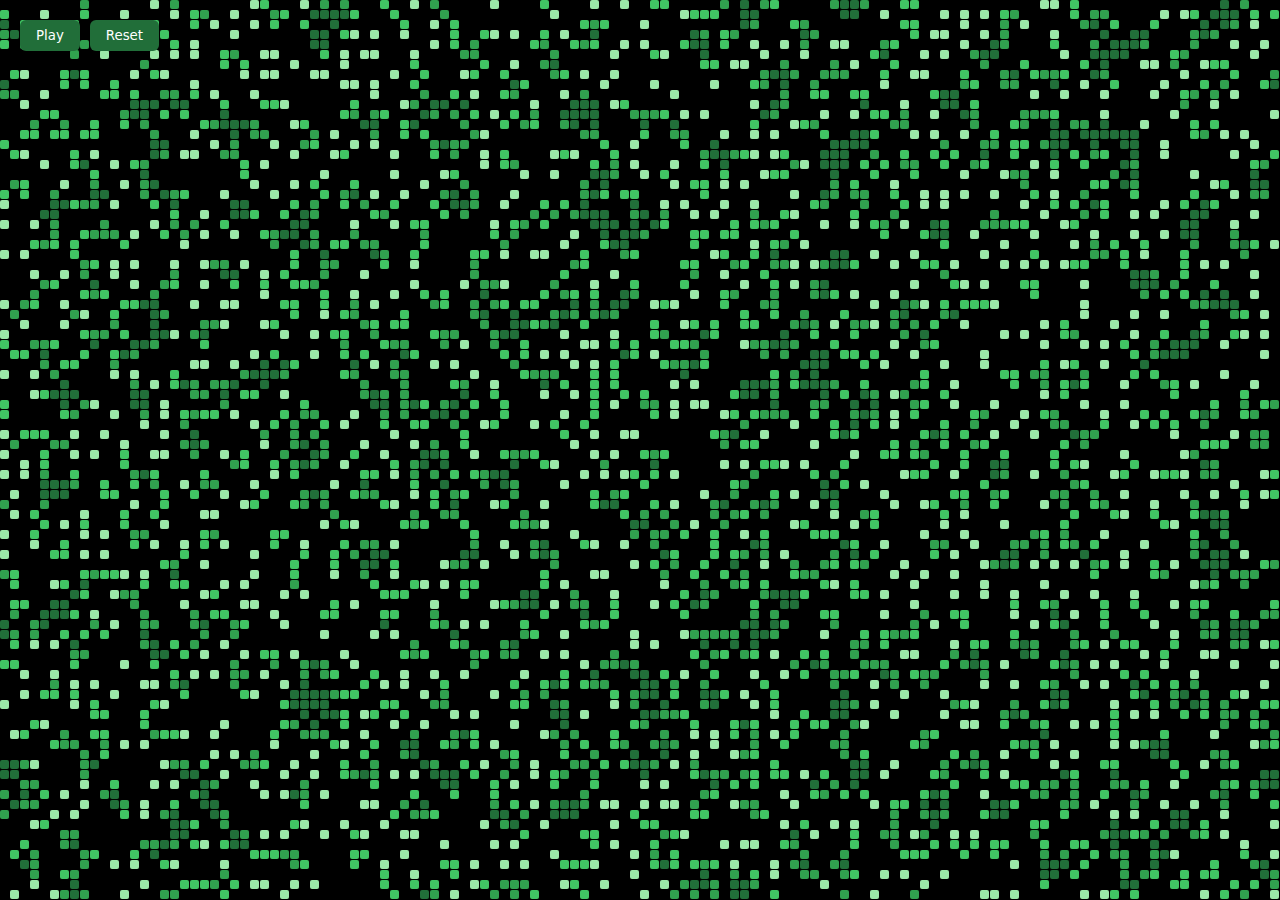
==== index.html @ 5a78d032 "Enhance GitHub Actions workflow for deployment with new permissions and concurrency settings" ====
<!DOCTYPE html>
<html>
<head>
    <title>GitHub Life</title>
    <style>
        body {
            margin: 0;
            overflow: hidden;
            background: black;
        }
        canvas { display: block; }
        .controls {
            position: fixed;
            top: 20px;
            left: 20px;
            z-index: 100;
            display: flex;
            gap: 10px;
        }
        button {
            padding: 8px 16px;
            border: none;
            border-radius: 6px;
            background: #216e39;
            color: white;
            cursor: pointer;
            font-family: -apple-system, system-ui, "Segoe UI";
            transition: background 0.2s;
        }
        button:hover { background: #30a14e; }
    </style>
</head>
<body>
    <div class="controls">
        <button id="playButton">Play</button>
        <button id="resetButton">Reset</button>
    </div>
    <canvas id="gameCanvas"></canvas>
    <script>
        const canvas = document.getElementById('gameCanvas');
        const ctx = canvas.getContext('2d');
        const playButton = document.getElementById('playButton');
        const resetButton = document.getElementById('resetButton');
        let grid = [];
        let isPlaying = false;
        let lastUpdate = 0;
        const cellSize = 10;
        const cellRadius = 2;
        const COLORS = {
            1: '#9be9a8',
            2: '#40c463',
            3: '#30a14e',
            4: '#216e39'
        };

        function getCellColor(neighbors) {
            if (neighbors <= 1) return COLORS[1];
            if (neighbors === 2) return COLORS[2];
            if (neighbors === 3) return COLORS[3];
            return COLORS[4];
        }

        function togglePlay() {
            isPlaying = !isPlaying;
            playButton.textContent = isPlaying ? 'Pause' : 'Play';
            if (isPlaying) gameLoop();
        }

        function reset() {
            isPlaying = false;
            playButton.textContent = 'Play';
            initGrid();
            drawGrid();
        }

        function resizeCanvas() {
            canvas.width = window.innerWidth;
            canvas.height = window.innerHeight;
            initGrid();
        }

        function initGrid() {
            const cols = Math.floor(canvas.width / cellSize);
            const rows = Math.floor(canvas.height / cellSize);
            grid = Array(rows).fill().map(() => 
                Array(cols).fill().map(() => ({
                    alive: Math.random() > 0.7,
                    neighbors: 0
                }))
            );
            updateNeighborCounts();
        }

        function updateNeighborCounts() {
            for (let y = 0; y < grid.length; y++) {
                for (let x = 0; x < grid[y].length; x++) {
                    if (grid[y][x].alive) {
                        grid[y][x].neighbors = countNeighbors(x, y);
                    }
                }
            }
        }

        function drawGrid() {
            ctx.clearRect(0, 0, canvas.width, canvas.height);
            for (let y = 0; y < grid.length; y++) {
                for (let x = 0; x < grid[y].length; x++) {
                    if (grid[y][x].alive) {
                        ctx.fillStyle = getCellColor(grid[y][x].neighbors);
                        ctx.beginPath();
                        ctx.roundRect(x * cellSize, y * cellSize, 
                            cellSize - 1, cellSize - 1, cellRadius);
                        ctx.fill();
                    }
                }
            }
        }

        function countNeighbors(x, y) {
            let count = 0;
            for (let i = -1; i <= 1; i++) {
                for (let j = -1; j <= 1; j++) {
                    if (i === 0 && j === 0) continue;
                    const row = (y + i + grid.length) % grid.length;
                    const col = (x + j + grid[0].length) % grid[0].length;
                    if (grid[row][col].alive) count++;
                }
            }
            return count;
        }

        function updateGrid() {
            const newGrid = grid.map((row, y) =>
                row.map((cell, x) => {
                    const neighbors = countNeighbors(x, y);
                    return {
                        alive: neighbors === 3 || (cell.alive && neighbors === 2),
                        neighbors: 0
                    };
                })
            );
            grid = newGrid;
        }

        function gameLoop(timestamp) {
            if (!isPlaying) return;
            if (timestamp - lastUpdate > 500) {
                updateGrid();
                updateNeighborCounts();
                drawGrid();
                lastUpdate = timestamp;
            }
            requestAnimationFrame(gameLoop);
        }

        canvas.addEventListener('click', (event) => {
            const x = Math.floor(event.offsetX / cellSize);
            const y = Math.floor(event.offsetY / cellSize);
            if (grid[y] && grid[y][x]) {
                grid[y][x].alive = !grid[y][x].alive;
                updateNeighborCounts();
                drawGrid();
            }
        });

        playButton.addEventListener('click', togglePlay);
        resetButton.addEventListener('click', reset);
        window.addEventListener('resize', resizeCanvas);

        resizeCanvas();
        drawGrid();
    </script>
</body>
</html>
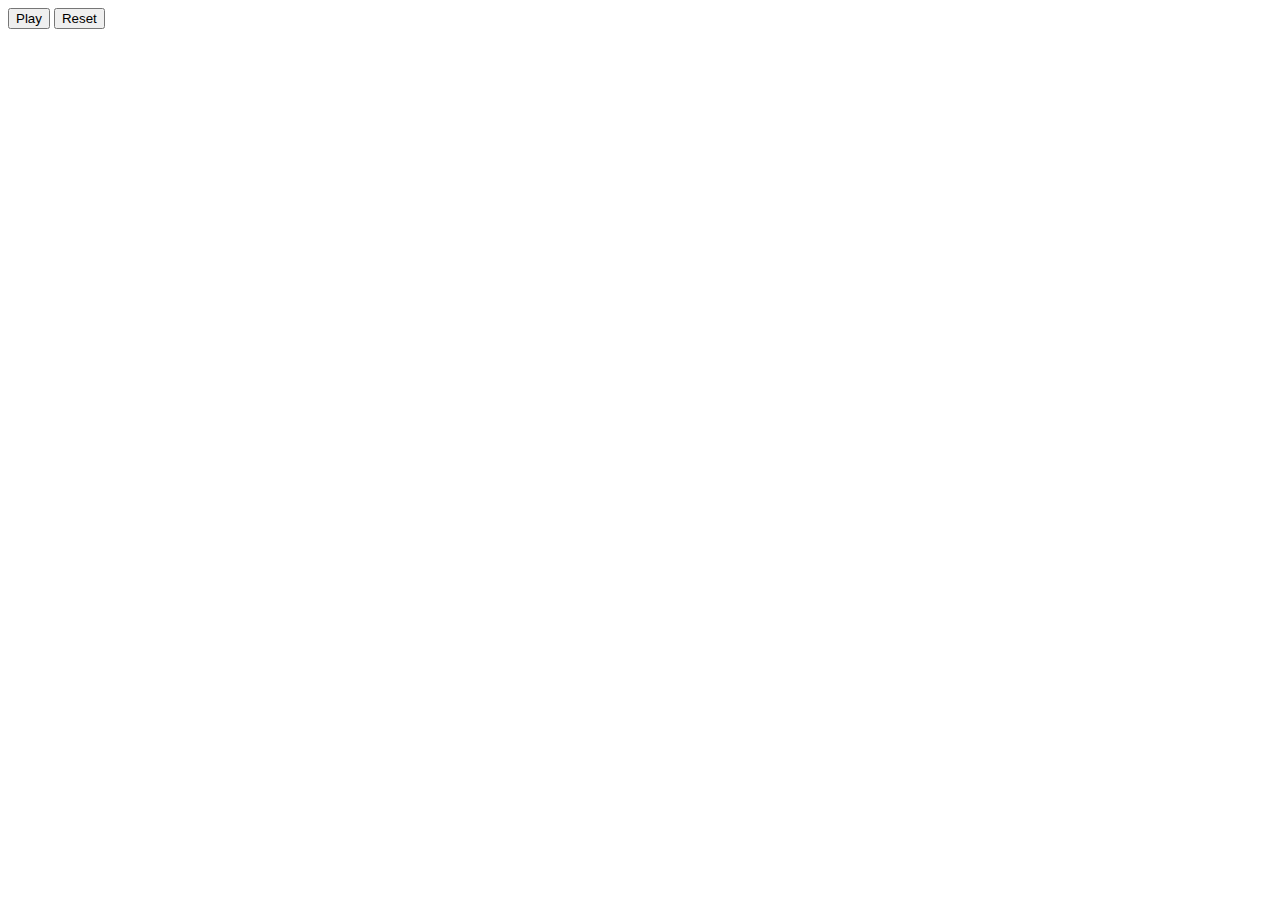
==== commit 59f9305f: "Comment out style and script sections in index.html for future reference" ====
--- a/index.html
+++ b/index.html
@@ -2,7 +2,7 @@
 <html>
 <head>
     <title>GitHub Life</title>
-    <style>
+    <!-- <style>
         body {
             margin: 0;
             overflow: hidden;
@@ -28,7 +28,7 @@
             transition: background 0.2s;
         }
         button:hover { background: #30a14e; }
-    </style>
+    </style> -->
 </head>
 <body>
     <div class="controls">
@@ -36,7 +36,7 @@
         <button id="resetButton">Reset</button>
     </div>
     <canvas id="gameCanvas"></canvas>
-    <script>
+    <!-- <script>
         const canvas = document.getElementById('gameCanvas');
         const ctx = canvas.getContext('2d');
         const playButton = document.getElementById('playButton');
@@ -169,6 +169,6 @@
 
         resizeCanvas();
         drawGrid();
-    </script>
+    </script> -->
 </body>
 </html>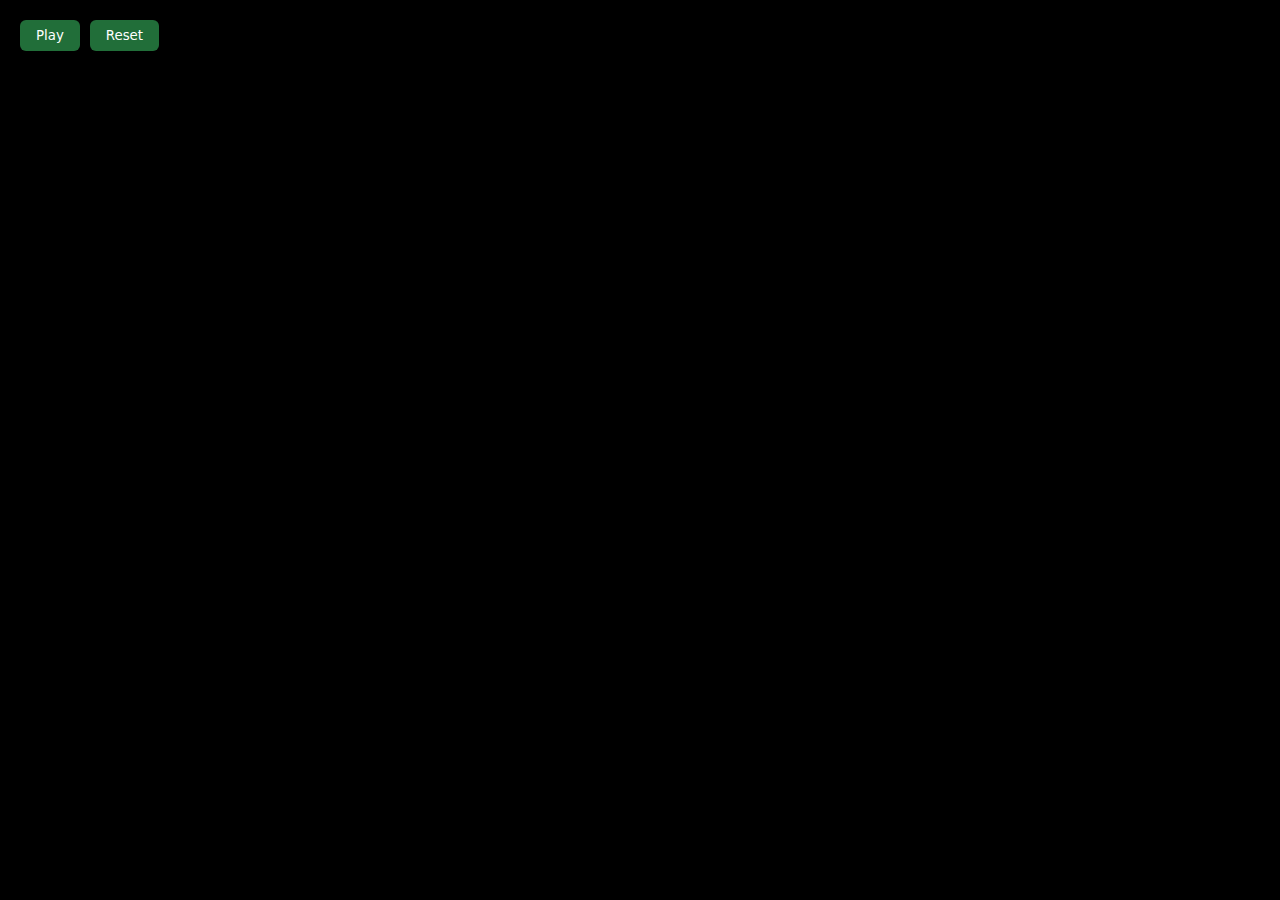
==== commit c5adef7c: "Add stylesheet link and external script for game functionality in index.html" ====
--- a/index.html
+++ b/index.html
@@ -2,6 +2,7 @@
 <html>
 <head>
     <title>GitHub Life</title>
+    <link rel="stylesheet" href="styles.css">
     <!-- <style>
         body {
             margin: 0;
@@ -36,139 +37,7 @@
         <button id="resetButton">Reset</button>
     </div>
     <canvas id="gameCanvas"></canvas>
-    <!-- <script>
-        const canvas = document.getElementById('gameCanvas');
-        const ctx = canvas.getContext('2d');
-        const playButton = document.getElementById('playButton');
-        const resetButton = document.getElementById('resetButton');
-        let grid = [];
-        let isPlaying = false;
-        let lastUpdate = 0;
-        const cellSize = 10;
-        const cellRadius = 2;
-        const COLORS = {
-            1: '#9be9a8',
-            2: '#40c463',
-            3: '#30a14e',
-            4: '#216e39'
-        };
-
-        function getCellColor(neighbors) {
-            if (neighbors <= 1) return COLORS[1];
-            if (neighbors === 2) return COLORS[2];
-            if (neighbors === 3) return COLORS[3];
-            return COLORS[4];
-        }
-
-        function togglePlay() {
-            isPlaying = !isPlaying;
-            playButton.textContent = isPlaying ? 'Pause' : 'Play';
-            if (isPlaying) gameLoop();
-        }
-
-        function reset() {
-            isPlaying = false;
-            playButton.textContent = 'Play';
-            initGrid();
-            drawGrid();
-        }
-
-        function resizeCanvas() {
-            canvas.width = window.innerWidth;
-            canvas.height = window.innerHeight;
-            initGrid();
-        }
-
-        function initGrid() {
-            const cols = Math.floor(canvas.width / cellSize);
-            const rows = Math.floor(canvas.height / cellSize);
-            grid = Array(rows).fill().map(() => 
-                Array(cols).fill().map(() => ({
-                    alive: Math.random() > 0.7,
-                    neighbors: 0
-                }))
-            );
-            updateNeighborCounts();
-        }
-
-        function updateNeighborCounts() {
-            for (let y = 0; y < grid.length; y++) {
-                for (let x = 0; x < grid[y].length; x++) {
-                    if (grid[y][x].alive) {
-                        grid[y][x].neighbors = countNeighbors(x, y);
-                    }
-                }
-            }
-        }
-
-        function drawGrid() {
-            ctx.clearRect(0, 0, canvas.width, canvas.height);
-            for (let y = 0; y < grid.length; y++) {
-                for (let x = 0; x < grid[y].length; x++) {
-                    if (grid[y][x].alive) {
-                        ctx.fillStyle = getCellColor(grid[y][x].neighbors);
-                        ctx.beginPath();
-                        ctx.roundRect(x * cellSize, y * cellSize, 
-                            cellSize - 1, cellSize - 1, cellRadius);
-                        ctx.fill();
-                    }
-                }
-            }
-        }
-
-        function countNeighbors(x, y) {
-            let count = 0;
-            for (let i = -1; i <= 1; i++) {
-                for (let j = -1; j <= 1; j++) {
-                    if (i === 0 && j === 0) continue;
-                    const row = (y + i + grid.length) % grid.length;
-                    const col = (x + j + grid[0].length) % grid[0].length;
-                    if (grid[row][col].alive) count++;
-                }
-            }
-            return count;
-        }
-
-        function updateGrid() {
-            const newGrid = grid.map((row, y) =>
-                row.map((cell, x) => {
-                    const neighbors = countNeighbors(x, y);
-                    return {
-                        alive: neighbors === 3 || (cell.alive && neighbors === 2),
-                        neighbors: 0
-                    };
-                })
-            );
-            grid = newGrid;
-        }
-
-        function gameLoop(timestamp) {
-            if (!isPlaying) return;
-            if (timestamp - lastUpdate > 500) {
-                updateGrid();
-                updateNeighborCounts();
-                drawGrid();
-                lastUpdate = timestamp;
-            }
-            requestAnimationFrame(gameLoop);
-        }
-
-        canvas.addEventListener('click', (event) => {
-            const x = Math.floor(event.offsetX / cellSize);
-            const y = Math.floor(event.offsetY / cellSize);
-            if (grid[y] && grid[y][x]) {
-                grid[y][x].alive = !grid[y][x].alive;
-                updateNeighborCounts();
-                drawGrid();
-            }
-        });
-
-        playButton.addEventListener('click', togglePlay);
-        resetButton.addEventListener('click', reset);
-        window.addEventListener('resize', resizeCanvas);
-
-        resizeCanvas();
-        drawGrid();
-    </script> -->
+              
+    <script src="game.js"></script>
 </body>
 </html>--- a/styles.css
+++ b/styles.css
@@ -0,0 +1,33 @@
+body {
+    margin: 0;
+    overflow: hidden;
+    background: black;
+}
+
+canvas {
+    display: block;
+}
+
+.controls {
+    position: fixed;
+    top: 20px;
+    left: 20px;
+    z-index: 100;
+    display: flex;
+    gap: 10px;
+}
+
+button {
+    padding: 8px 16px;
+    border: none;
+    border-radius: 6px;
+    background: #216e39;
+    color: white;
+    cursor: pointer;
+    font-family: -apple-system, system-ui, "Segoe UI";
+    transition: background 0.2s;
+}
+
+button:hover {
+    background: #30a14e;
+}
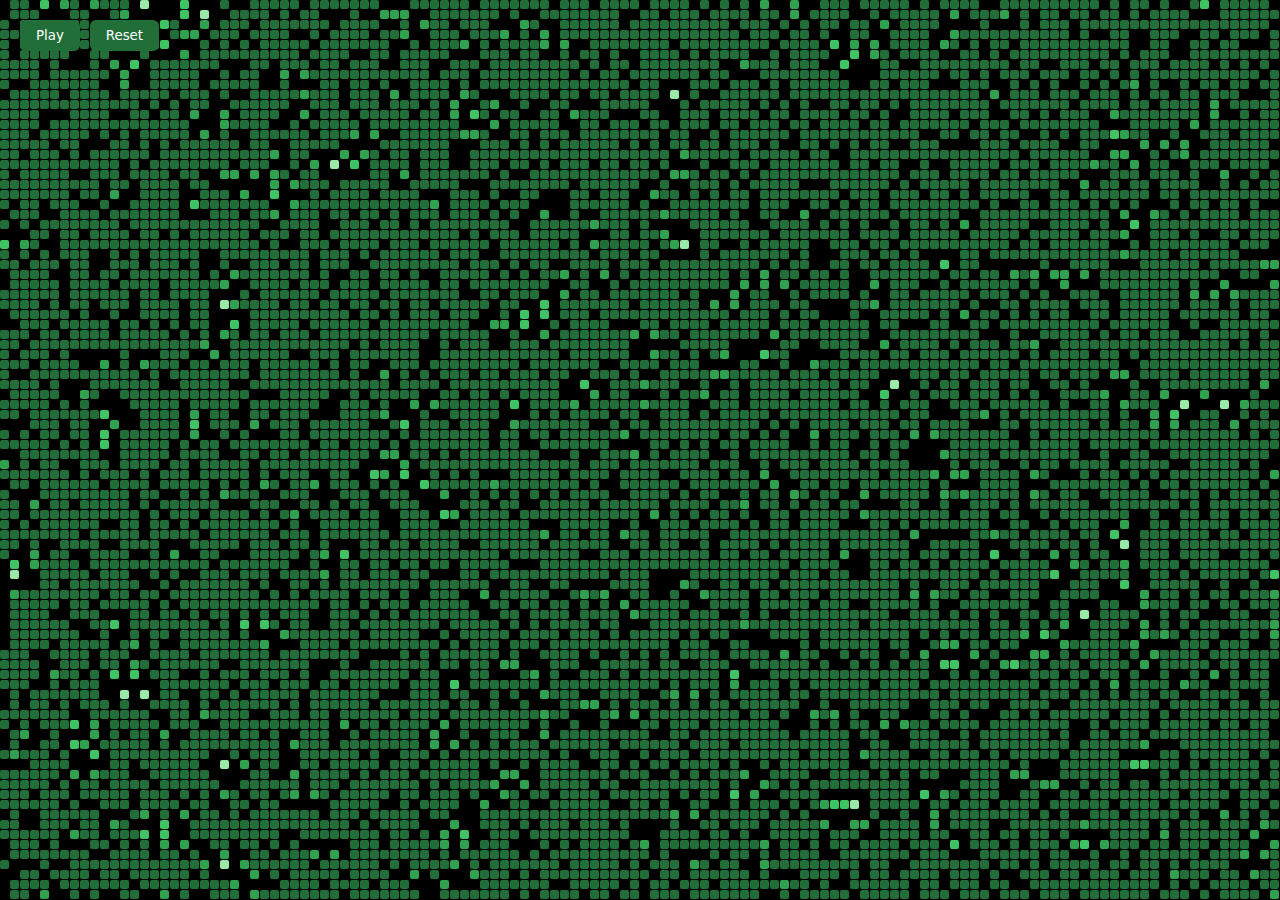
==== commit 065fc7ab: "Refactor game logic: encapsulate functionality in GameOfLife and GameController classes, improve gri" ====
--- a/index.html
+++ b/index.html
@@ -3,33 +3,6 @@
 <head>
     <title>GitHub Life</title>
     <link rel="stylesheet" href="styles.css">
-    <!-- <style>
-        body {
-            margin: 0;
-            overflow: hidden;
-            background: black;
-        }
-        canvas { display: block; }
-        .controls {
-            position: fixed;
-            top: 20px;
-            left: 20px;
-            z-index: 100;
-            display: flex;
-            gap: 10px;
-        }
-        button {
-            padding: 8px 16px;
-            border: none;
-            border-radius: 6px;
-            background: #216e39;
-            color: white;
-            cursor: pointer;
-            font-family: -apple-system, system-ui, "Segoe UI";
-            transition: background 0.2s;
-        }
-        button:hover { background: #30a14e; }
-    </style> -->
 </head>
 <body>
     <div class="controls">
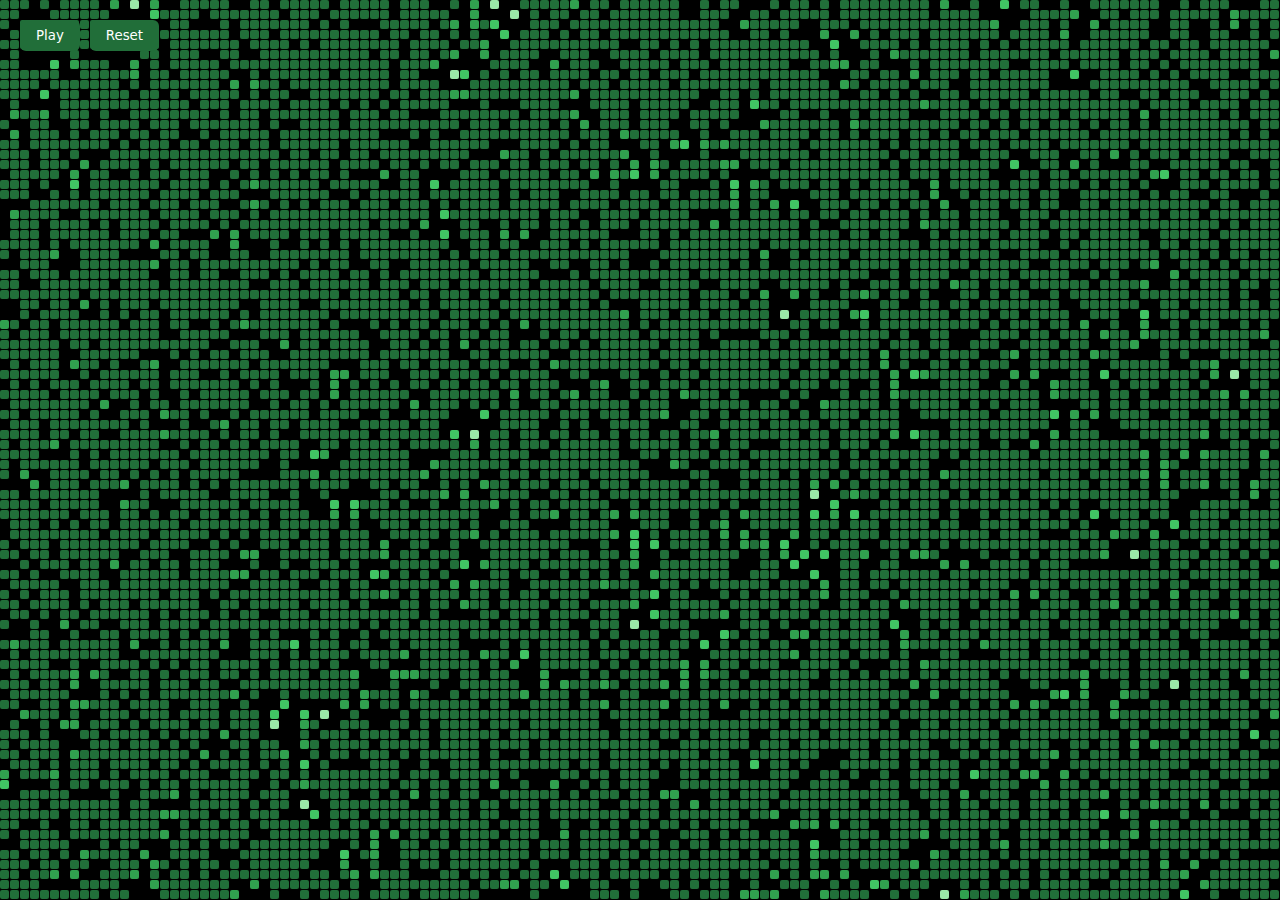
==== commit ca1b2e1b: "Enhance accessibility and structure in index.html: add language attribute, meta tags, and improve ga" ====
--- a/index.html
+++ b/index.html
@@ -1,16 +1,23 @@
 <!DOCTYPE html>
-<html>
+<html lang="en">
 <head>
+    <meta charset="UTF-8">
+    <meta name="viewport" content="width=device-width, initial-scale=1.0">
     <title>GitHub Life</title>
-    <link rel="stylesheet" href="styles.css">
+    <link rel="stylesheet" type="text/css" href="styles.css">
 </head>
 <body>
-    <div class="controls">
-        <button id="playButton">Play</button>
-        <button id="resetButton">Reset</button>
-    </div>
-    <canvas id="gameCanvas"></canvas>
-              
+    <main class="game-container">
+        <!-- Game Controls -->
+        <div class="controls">
+            <button id="playButton" class="control-btn">Play</button>
+            <button id="resetButton" class="control-btn">Reset</button>
+        </div>
+        
+        <!-- Game Canvas -->
+        <canvas id="gameCanvas" aria-label="Game Area"></canvas>
+    </main>
+    
     <script src="game.js"></script>
 </body>
 </html>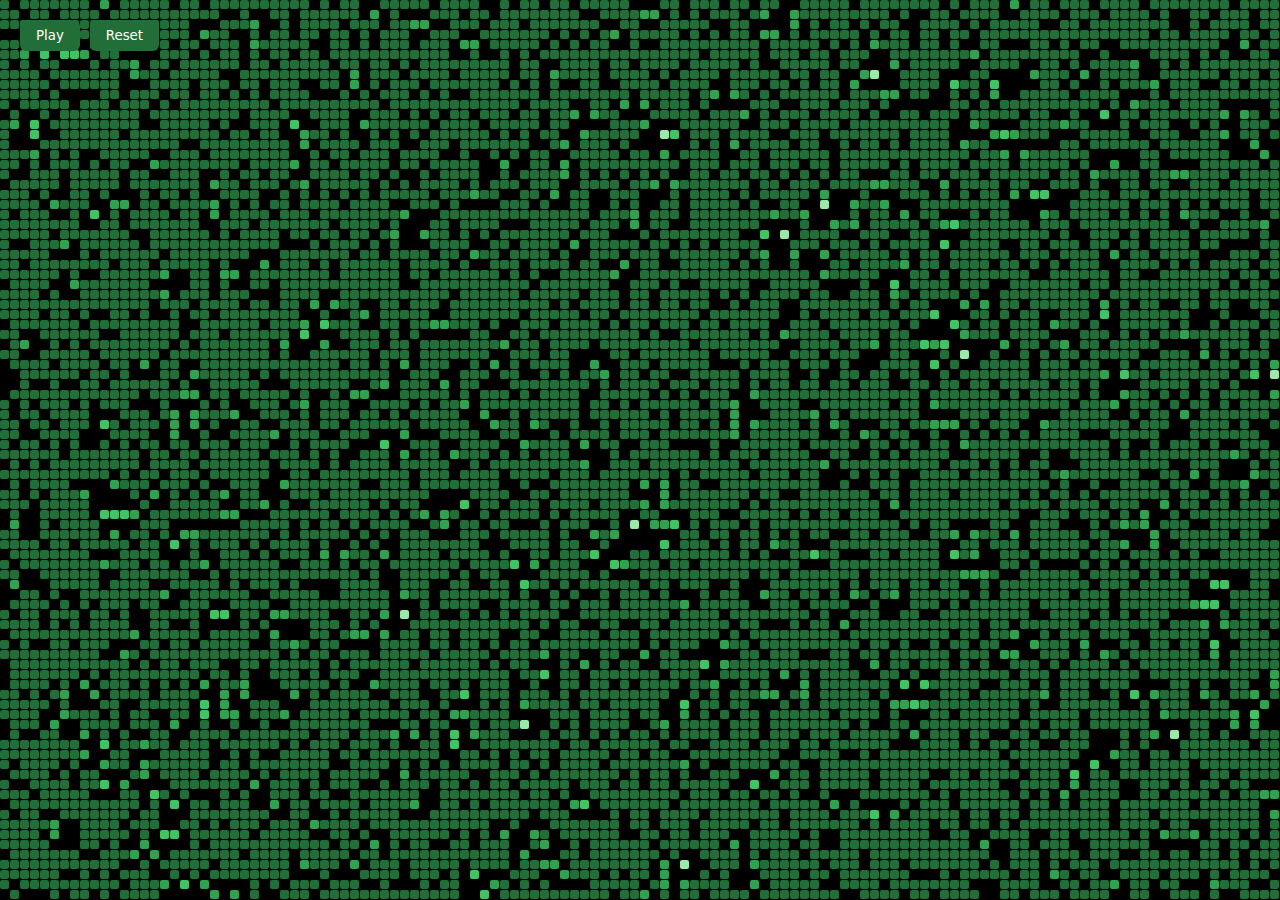
==== commit 28a9d1ec: "Update title in index.html to include author name" ====
--- a/index.html
+++ b/index.html
@@ -3,7 +3,7 @@
 <head>
     <meta charset="UTF-8">
     <meta name="viewport" content="width=device-width, initial-scale=1.0">
-    <title>GitHub Life</title>
+    <title>GitHub Life @getishe</title>
     <link rel="stylesheet" type="text/css" href="styles.css">
 </head>
 <body>
@@ -12,6 +12,7 @@
         <div class="controls">
             <button id="playButton" class="control-btn">Play</button>
             <button id="resetButton" class="control-btn">Reset</button>
+            
         </div>
         
         <!-- Game Canvas -->
--- a/styles.css
+++ b/styles.css
@@ -1,33 +1,45 @@
+:root {
+    --color-primary: #216e39;
+    --color-primary-hover: #30a14e;
+    --spacing-base: 20px;
+    --button-padding: 8px 16px;
+    --border-radius: 6px;
+}
+
+/* Reset styles */
 body {
     margin: 0;
     overflow: hidden;
     background: black;
 }
 
+/* Canvas styles */
 canvas {
     display: block;
 }
 
+/* Control panel */
 .controls {
     position: fixed;
-    top: 20px;
-    left: 20px;
+    top: var(--spacing-base);
+    left: var(--spacing-base);
     z-index: 100;
     display: flex;
-    gap: 10px;
+    gap: calc(var(--spacing-base) / 2);
 }
 
-button {
-    padding: 8px 16px;
+/* Button styles */
+.controls button {
+    padding: var(--button-padding);
     border: none;
-    border-radius: 6px;
-    background: #216e39;
+    border-radius: var(--border-radius);
+    background: var(--color-primary);
     color: white;
     cursor: pointer;
     font-family: -apple-system, system-ui, "Segoe UI";
-    transition: background 0.2s;
+    transition: background 0.2s ease;
 }
 
-button:hover {
-    background: #30a14e;
+.controls button:hover {
+    background: var(--color-primary-hover);
 }
